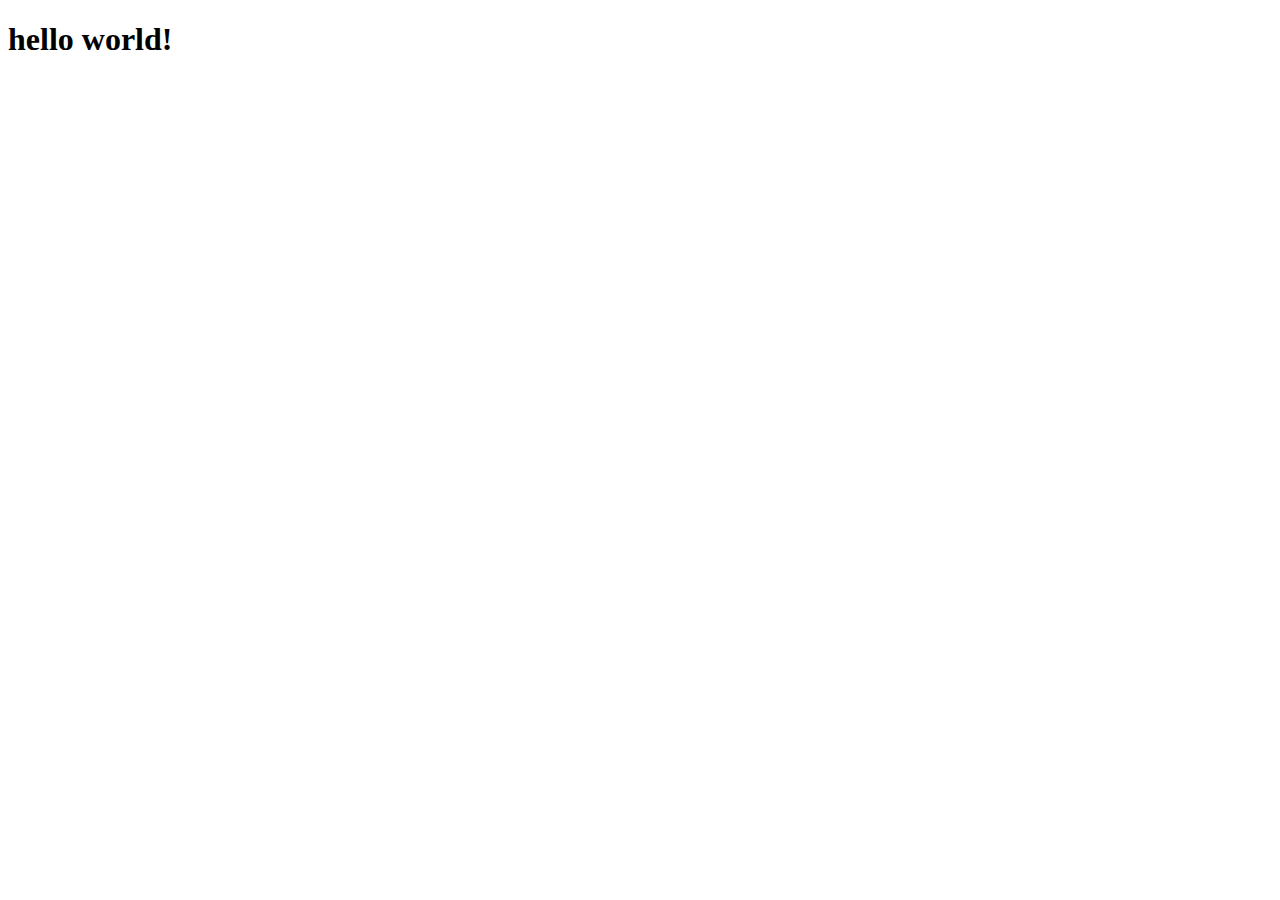
==== index.html @ 6561d4be "添加了一个index.html by bilijeans" ====
<!DOCTYPE html>
<html lang="en">
<head>
    <meta charset="UTF-8">
    <meta http-equiv="X-UA-Compatible" content="IE=edge">
    <meta name="viewport" content="width=device-width, initial-scale=1.0">
    <title>Document</title>
</head>
<body>
    <h1>hello world!</h1>
</body>
</html>
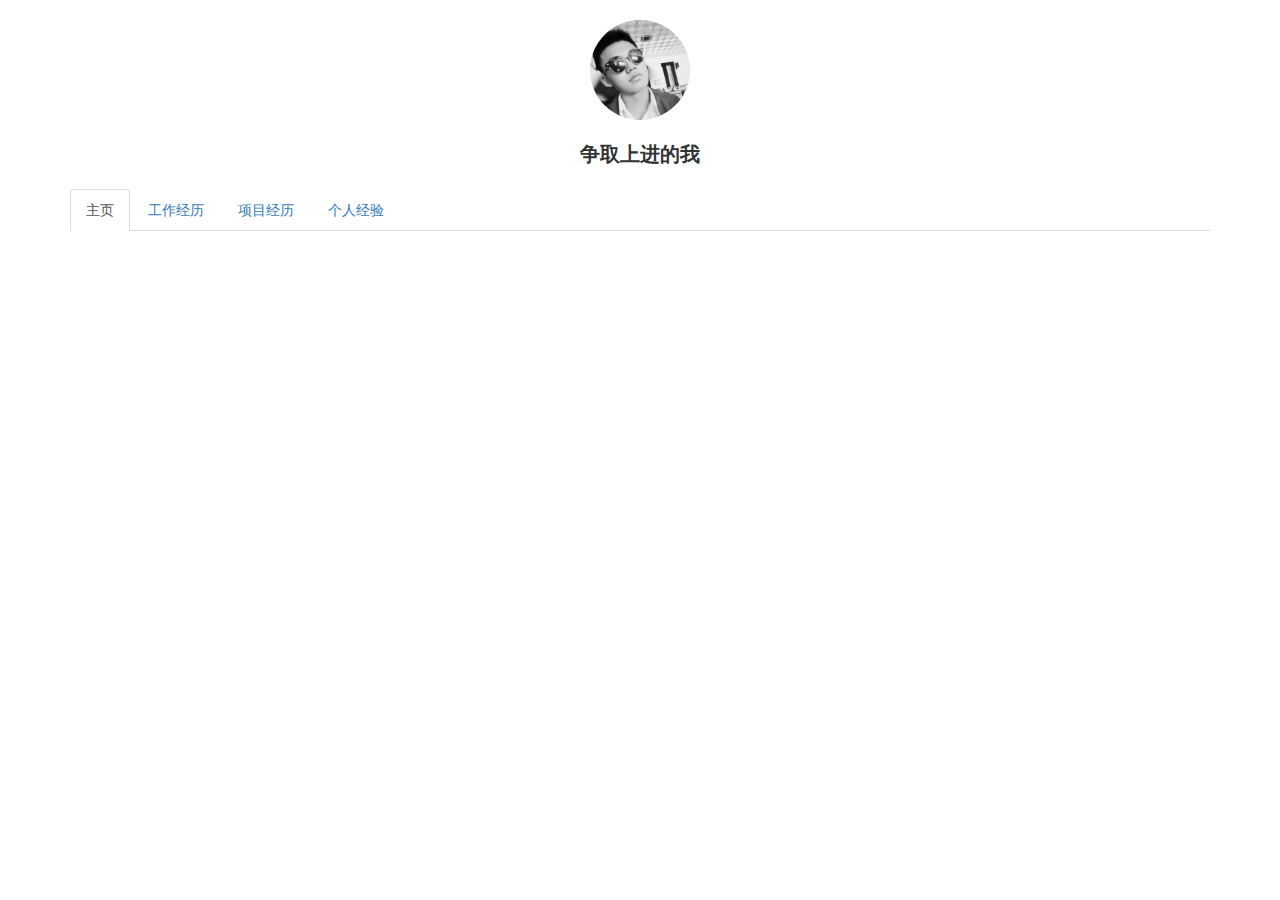
==== commit 49d0a0db: "修改了个人主页index.html 添加了bootstrap插件和jq插件，添加了images文件夹，增加了图片，增加了文字库fonts文件夹 by bilijeans" ====
--- a/index.html
+++ b/index.html
@@ -1,12 +1,93 @@
 <!DOCTYPE html>
 <html lang="en">
+
 <head>
     <meta charset="UTF-8">
     <meta http-equiv="X-UA-Compatible" content="IE=edge">
     <meta name="viewport" content="width=device-width, initial-scale=1.0">
+    <meta name="viewport" content="width=device-width, initial-scale=1">
     <title>Document</title>
+    <script src="./js/jquery-3.6.0.min.js"></script>
+    <script src="./js/bootstrap.min.js"></script>
+    <link rel="stylesheet" href="./css/bootstrap.min.css">
+    <style>
+        .u-info{
+            width: 150px;
+            margin: 20px auto;
+        }
+        .u-info .avatar-container {
+            width: 100px;
+            height: 100px;
+            border-radius: 999px;
+            overflow: hidden;
+            margin: 20px auto;
+        }
+
+        .u-info .avatar-self {
+            width: 100%;
+            height: 100%;
+            background: url(./images/u-avatar-new.jpg) no-repeat;
+            background-size: contain;
+        }
+        .u-info .u-name{
+            text-align: center;
+            font-size: 20px;
+            font-weight: bold;
+            
+            
+        }
+        .body{
+
+        }
+    </style>
 </head>
+
 <body>
-    <h1>hello world!</h1>
+    <div class="container">
+
+        <div class="visible-lg">
+            <div class="u-info">
+                <div class="avatar-container">
+                    <div class="avatar-self"></div>
+                </div>
+                <div class="u-name">
+                    <span>争取上进的我</span>
+                </div>
+            </div>
+
+            <div>
+
+                <!-- Nav tabs -->
+                <ul class="nav nav-tabs" role="tablist">
+                    <li role="presentation" class="active"><a href="#home" aria-controls="home" role="tab"
+                            data-toggle="tab">主页</a></li>
+                    <li role="presentation"><a href="#profile" aria-controls="profile" role="tab"
+                            data-toggle="tab">工作经历</a></li>
+                    <li role="presentation"><a href="#messages" aria-controls="messages" role="tab"
+                            data-toggle="tab">项目经历</a></li>
+                    <li role="presentation"><a href="#settings" aria-controls="settings" role="tab"
+                            data-toggle="tab">个人经验</a></li>
+                </ul>
+
+                <!-- Tab panes -->
+                <div class="tab-content">
+                    <div role="tabpanel" class="tab-pane active" id="home">
+
+                    </div>
+                    <div role="tabpanel" class="tab-pane" id="profile">...</div>
+                    <div role="tabpanel" class="tab-pane" id="messages">...</div>
+                    <div role="tabpanel" class="tab-pane" id="settings">...</div>
+                </div>
+
+            </div>
+        </div>
+    </div>
+    <script>
+        $('#myTabs a').click(function (e) {
+            e.preventDefault()
+            $(this).tab('show')
+        })
+    </script>
 </body>
+
 </html>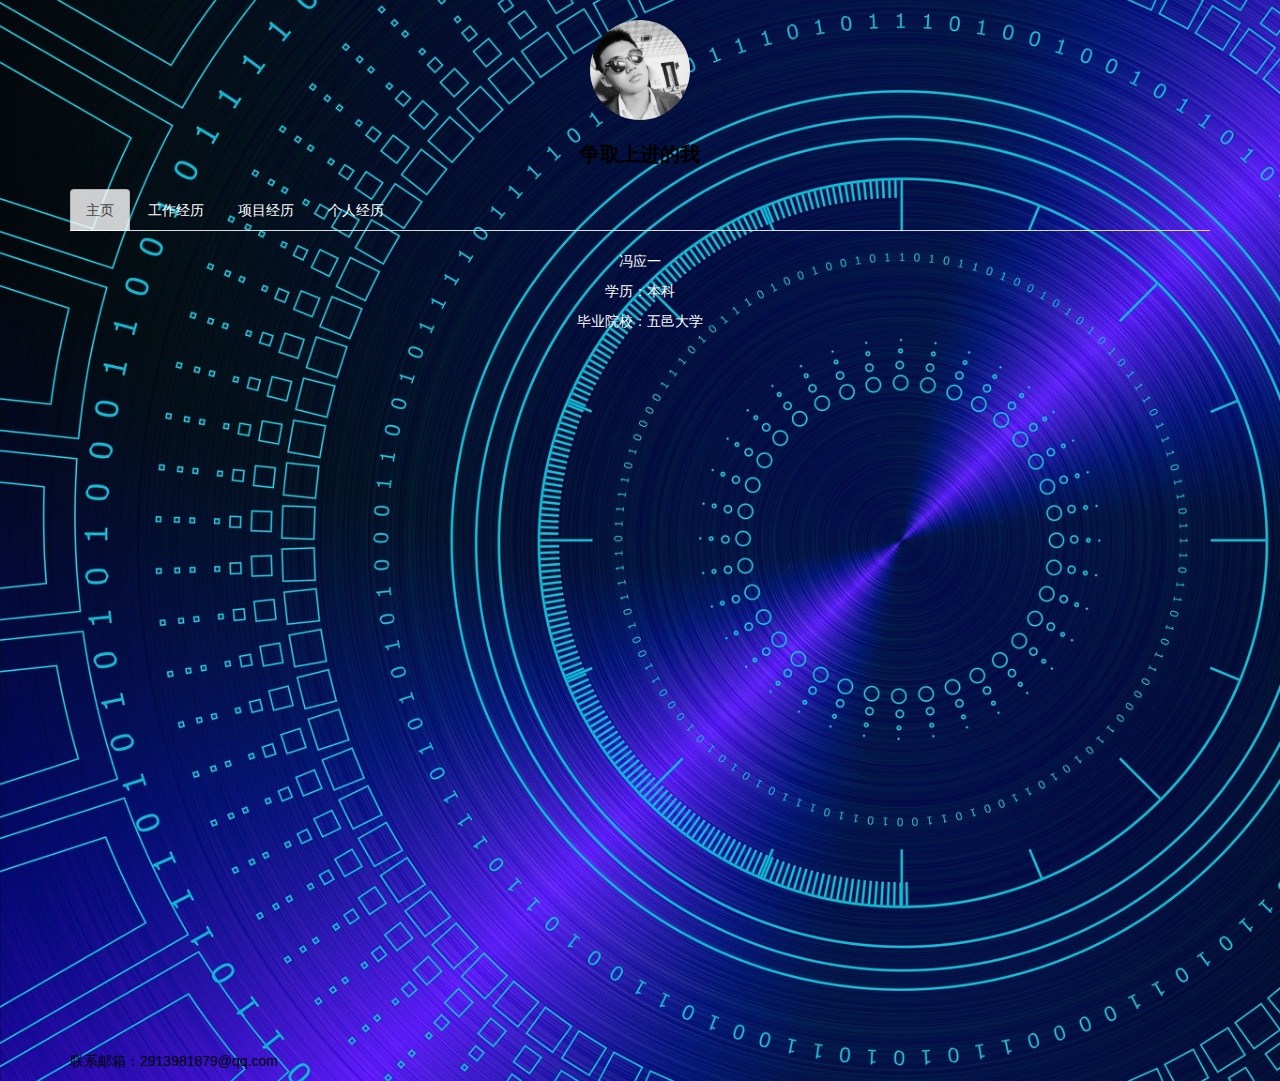
==== commit bcea32cc: "修改了个人主页index.html,添加了项目cloud-music-static和cloud-music-play by bilijeans" ====
--- a/index.html
+++ b/index.html
@@ -11,10 +11,23 @@
     <script src="./js/bootstrap.min.js"></script>
     <link rel="stylesheet" href="./css/bootstrap.min.css">
     <style>
-        .u-info{
+        *{
+            padding: 0;
+            margin: 0;
+            list-style: none;
+        }
+        body{
+            background: url(./images/background-img.jpg) no-repeat;
+            background-size: cover;
+        }
+        @media screen  {
+            
+        }
+        .u-info {
             width: 150px;
             margin: 20px auto;
         }
+
         .u-info .avatar-container {
             width: 100px;
             height: 100px;
@@ -29,35 +42,81 @@
             background: url(./images/u-avatar-new.jpg) no-repeat;
             background-size: contain;
         }
-        .u-info .u-name{
+
+        .u-info .u-name {
             text-align: center;
             font-size: 20px;
             font-weight: bold;
-            
-            
+
+
         }
-        .body{
 
+        .container {
+            color: black;
+        }
+
+        /* .container::before{
+            content: '';
+            position: absolute;
+            top: 0;
+            width: 100%;
+            height: 100%;
+            background-color: rgba(0, 0, 0, .3);
+        } */
+        .home-container {
+            text-align: center;
+        }
+
+        .nav li a {
+            color: white;
+        }
+
+        .nav li.active {
+            opacity: .8;
+        }
+
+        .tab-pane {
+            height: 800px;
+            color: white;
+            margin-top: 20px;
+        }
+        .tab-pane .project{
+            position: relative;
+            display: block;
+            width: 100%;
+        }
+
+        .tab-pane .project img{
+            width: 100%;
+            height: auto;
+        }
+        .tab-pane .project p{
+            position: absolute;
+            bottom: 0;
+            width: 100%;
+            padding: 10px;
+            margin: 0;
+            z-index: 999;
+            background-color: rgba(0, 0, 0, 0.699);
+        }
+        a{
+            color: white;
         }
     </style>
 </head>
 
 <body>
     <div class="container">
-
-        <div class="visible-lg">
-            <div class="u-info">
-                <div class="avatar-container">
-                    <div class="avatar-self"></div>
-                </div>
-                <div class="u-name">
-                    <span>争取上进的我</span>
-                </div>
+        <div class="u-info">
+            <div class="avatar-container">
+                <div class="avatar-self"></div>
             </div>
-
+            <div class="u-name">
+                <span>争取上进的我</span>
+            </div>
+        </div>
+        <div class="visible-lg visible-md visible-sm visible-xs">
             <div>
-
-                <!-- Nav tabs -->
                 <ul class="nav nav-tabs" role="tablist">
                     <li role="presentation" class="active"><a href="#home" aria-controls="home" role="tab"
                             data-toggle="tab">主页</a></li>
@@ -66,21 +125,54 @@
                     <li role="presentation"><a href="#messages" aria-controls="messages" role="tab"
                             data-toggle="tab">项目经历</a></li>
                     <li role="presentation"><a href="#settings" aria-controls="settings" role="tab"
-                            data-toggle="tab">个人经验</a></li>
+                            data-toggle="tab">个人经历</a></li>
                 </ul>
-
-                <!-- Tab panes -->
                 <div class="tab-content">
-                    <div role="tabpanel" class="tab-pane active" id="home">
-
+                    <div role="tabpanel" class="tab-pane active home-container" id="home">
+                        <p>冯应一</p>
+                        <p>学历：本科</p>
+                        <p>毕业院校：五邑大学</p>
                     </div>
-                    <div role="tabpanel" class="tab-pane" id="profile">...</div>
-                    <div role="tabpanel" class="tab-pane" id="messages">...</div>
+                    <div role="tabpanel" class="tab-pane" id="profile">
+                        <p><span>校内工作经历：</span>从读书到毕业，一直任职班内的班干，班长、学习委员、组织委员、宣传委员、体委……</p>
+                        <p><span>校外工作经历：</span> 
+                            家教：在凹凸个性教育公司任职半年；在雅乔教育机构任职1年 <br>
+                            其他工作：在奶茶店担任服务员一个半月；人口普查工作志愿者
+                        </p>
+                    </div>
+                    <div role="tabpanel" class="tab-pane" id="messages">
+                        <div class="row">
+                            <div class="col-lg-4 col-md-6 col-xs-12 col-sm-12">
+                                <div class="project">
+                                    <img src="./images/demo-163music.jpg">
+                                    <p class="info">网易云的静态页面</p>
+                                </div>
+                            </div>
+                            <div class="col-lg-4 col-md-6 col-xs-12 col-sm-12">
+                                <div class="project">
+                                    <img src="./images/demo-163music.jpg">
+                                    <p class="info">网易云的静态页面</p>
+                                </div>
+                            </div>
+                            <div class="col-lg-4 col-md-6 col-xs-12 col-sm-12 project-container">
+                                <a class="project" href="">
+                                    <img src="./images/demo-163music-songlist.jpg">
+                                    <p class="info">网易云推荐歌单播放页面</p>
+                                </a>
+                            </div>
+                        </div>
+                    </div>
                     <div role="tabpanel" class="tab-pane" id="settings">...</div>
                 </div>
-
             </div>
         </div>
+        <div class="visible-xs visible-sm">
+
+        </div>
+        <footer>
+            <p class="e-mail">联系邮箱：2913981879@qq.com</p>
+            <p class="wechat"></p>
+        </footer>
     </div>
     <script>
         $('#myTabs a').click(function (e) {
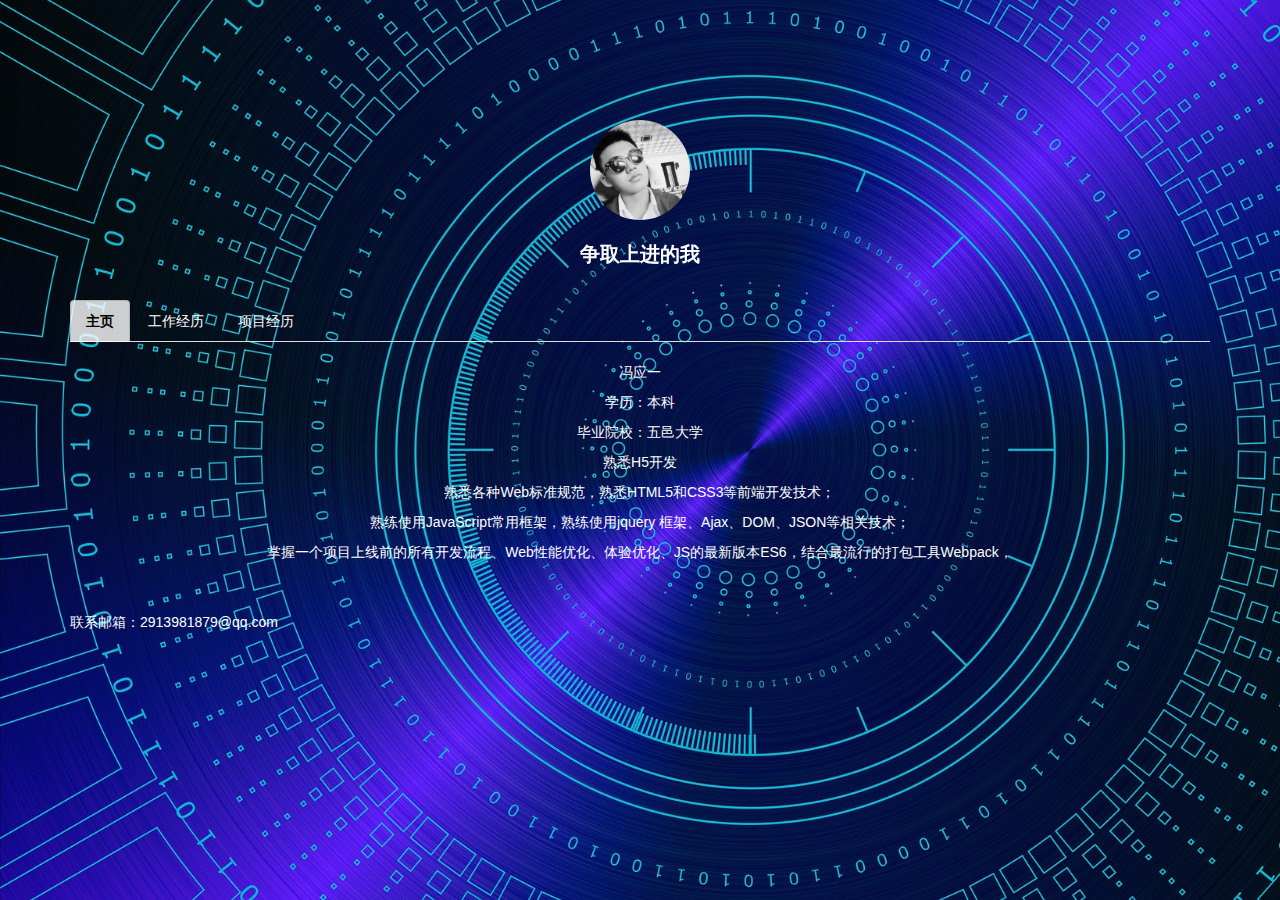
==== commit ee9306d1: "完成了对个人主页的编写，修改了项目play的内容，增加了css样式文件" ====
--- a/index.html
+++ b/index.html
@@ -10,99 +10,7 @@
     <script src="./js/jquery-3.6.0.min.js"></script>
     <script src="./js/bootstrap.min.js"></script>
     <link rel="stylesheet" href="./css/bootstrap.min.css">
-    <style>
-        *{
-            padding: 0;
-            margin: 0;
-            list-style: none;
-        }
-        body{
-            background: url(./images/background-img.jpg) no-repeat;
-            background-size: cover;
-        }
-        @media screen  {
-            
-        }
-        .u-info {
-            width: 150px;
-            margin: 20px auto;
-        }
-
-        .u-info .avatar-container {
-            width: 100px;
-            height: 100px;
-            border-radius: 999px;
-            overflow: hidden;
-            margin: 20px auto;
-        }
-
-        .u-info .avatar-self {
-            width: 100%;
-            height: 100%;
-            background: url(./images/u-avatar-new.jpg) no-repeat;
-            background-size: contain;
-        }
-
-        .u-info .u-name {
-            text-align: center;
-            font-size: 20px;
-            font-weight: bold;
-
-
-        }
-
-        .container {
-            color: black;
-        }
-
-        /* .container::before{
-            content: '';
-            position: absolute;
-            top: 0;
-            width: 100%;
-            height: 100%;
-            background-color: rgba(0, 0, 0, .3);
-        } */
-        .home-container {
-            text-align: center;
-        }
-
-        .nav li a {
-            color: white;
-        }
-
-        .nav li.active {
-            opacity: .8;
-        }
-
-        .tab-pane {
-            height: 800px;
-            color: white;
-            margin-top: 20px;
-        }
-        .tab-pane .project{
-            position: relative;
-            display: block;
-            width: 100%;
-        }
-
-        .tab-pane .project img{
-            width: 100%;
-            height: auto;
-        }
-        .tab-pane .project p{
-            position: absolute;
-            bottom: 0;
-            width: 100%;
-            padding: 10px;
-            margin: 0;
-            z-index: 999;
-            background-color: rgba(0, 0, 0, 0.699);
-        }
-        a{
-            color: white;
-        }
-    </style>
+    <link rel="stylesheet" href="./css/index.css">
 </head>
 
 <body>
@@ -115,7 +23,7 @@
                 <span>争取上进的我</span>
             </div>
         </div>
-        <div class="visible-lg visible-md visible-sm visible-xs">
+        <div class="visible-lg">
             <div>
                 <ul class="nav nav-tabs" role="tablist">
                     <li role="presentation" class="active"><a href="#home" aria-controls="home" role="tab"
@@ -124,50 +32,103 @@
                             data-toggle="tab">工作经历</a></li>
                     <li role="presentation"><a href="#messages" aria-controls="messages" role="tab"
                             data-toggle="tab">项目经历</a></li>
-                    <li role="presentation"><a href="#settings" aria-controls="settings" role="tab"
-                            data-toggle="tab">个人经历</a></li>
                 </ul>
                 <div class="tab-content">
                     <div role="tabpanel" class="tab-pane active home-container" id="home">
                         <p>冯应一</p>
                         <p>学历：本科</p>
                         <p>毕业院校：五邑大学</p>
+                        <p>熟悉H5开发</p>
+                        <p>熟悉各种Web标准规范，熟悉HTML5和CSS3等前端开发技术；</p>
+                        <p>熟练使用JavaScript常用框架，熟练使用jquery 框架、Ajax、DOM、JSON等相关技术；</p>
+                        <p>掌握一个项目上线前的所有开发流程、Web性能优化、体验优化、JS的最新版本ES6，结合最流行的打包工具Webpack，</p>
                     </div>
                     <div role="tabpanel" class="tab-pane" id="profile">
                         <p><span>校内工作经历：</span>从读书到毕业，一直任职班内的班干，班长、学习委员、组织委员、宣传委员、体委……</p>
-                        <p><span>校外工作经历：</span> 
+                        <p><span>校外工作经历：</span>
                             家教：在凹凸个性教育公司任职半年；在雅乔教育机构任职1年 <br>
                             其他工作：在奶茶店担任服务员一个半月；人口普查工作志愿者
                         </p>
                     </div>
                     <div role="tabpanel" class="tab-pane" id="messages">
                         <div class="row">
-                            <div class="col-lg-4 col-md-6 col-xs-12 col-sm-12">
-                                <div class="project">
+                            <div class="col-lg-4 col-md-6 col-xs-12 col-sm-12 project-container">
+                                <a class="project"
+                                    href="https://bilijeans.github.io/project-self/cloud-music-static/cloud-music-static-index.html">
                                     <img src="./images/demo-163music.jpg">
                                     <p class="info">网易云的静态页面</p>
-                                </div>
+                                </a>
                             </div>
-                            <div class="col-lg-4 col-md-6 col-xs-12 col-sm-12">
-                                <div class="project">
+                            <div class="col-lg-4 col-md-6 col-xs-12 col-sm-12 project-container">
+                                <a class="project"
+                                    href="https://bilijeans.github.io/project-self/cloud-music-static/cloud-music-static-index.html">
                                     <img src="./images/demo-163music.jpg">
                                     <p class="info">网易云的静态页面</p>
-                                </div>
+                                </a>
                             </div>
                             <div class="col-lg-4 col-md-6 col-xs-12 col-sm-12 project-container">
-                                <a class="project" href="">
+                                <a class="project"
+                                    href="https://bilijeans.github.io/project-self/cloud-music-play/cloud-music-play-index.html">
                                     <img src="./images/demo-163music-songlist.jpg">
                                     <p class="info">网易云推荐歌单播放页面</p>
                                 </a>
                             </div>
                         </div>
                     </div>
-                    <div role="tabpanel" class="tab-pane" id="settings">...</div>
                 </div>
             </div>
         </div>
-        <div class="visible-xs visible-sm">
-
+        <div class="hidden-lg">
+            <div class="left-nav">
+                <ul>
+                    <li class="btn active">主页</li>
+                    <li class="btn">工作经历</li>
+                    <li class="btn">项目经历</li>
+                </ul>
+            </div>
+            <ul class="job-container">
+                <li class="home active">
+                    <p>冯应一</p>
+                    <p>学历：本科</p>
+                    <p>毕业院校：五邑大学</p>
+                    <p>熟悉H5开发</p>
+                    <p>熟悉各种Web标准规范，熟悉HTML5和CSS3等前端开发技术；</p>
+                    <p>熟练使用JavaScript常用框架，熟练使用jquery 框架、Ajax、DOM、JSON等相关技术；</p>
+                    <p>掌握一个项目上线前的所有开发流程、Web性能优化、体验优化、JS的最新版本ES6，结合最流行的打包工具Webpack，</p>
+                </li>
+                <li class="work">
+                    <p><span>校内工作经历：</span>从读书到毕业，一直任职班内的班干，班长、学习委员、组织委员、宣传委员、体委……</p>
+                    <p><span>校外工作经历：</span>
+                        家教：在凹凸个性教育公司任职半年；在雅乔教育机构任职1年 <br>
+                        其他工作：在奶茶店担任服务员一个半月；人口普查工作志愿者
+                    </p>
+                </li>
+                <li class="project-self">
+                    <div class="row">
+                        <div class="col-lg-4 col-md-12 col-xs-12 col-sm-12 project-container">
+                            <a class="project"
+                                href="https://bilijeans.github.io/project-self/cloud-music-static/cloud-music-static-index.html">
+                                <img src="./images/demo-163music.jpg">
+                                <p class="info">网易云的静态页面</p>
+                            </a>
+                        </div>
+                        <div class="col-lg-4 col-md-6 col-xs-12 col-sm-12 project-container">
+                            <a class="project"
+                                href="https://bilijeans.github.io/project-self/cloud-music-static/cloud-music-static-index.html">
+                                <img src="./images/demo-163music.jpg">
+                                <p class="info">网易云的静态页面</p>
+                            </a>
+                        </div>
+                        <div class="col-lg-4 col-md-6 col-xs-12 col-sm-12 project-container">
+                            <a class="project"
+                                href="https://bilijeans.github.io/project-self/cloud-music-play/cloud-music-play-index.html">
+                                <img src="./images/demo-163music-songlist.jpg">
+                                <p class="info">网易云推荐歌单播放页面</p>
+                            </a>
+                        </div>
+                    </div>
+                </li>
+            </ul>
         </div>
         <footer>
             <p class="e-mail">联系邮箱：2913981879@qq.com</p>
@@ -175,10 +136,40 @@
         </footer>
     </div>
     <script>
-        $('#myTabs a').click(function (e) {
-            e.preventDefault()
-            $(this).tab('show')
+        $(function () {
+            $('#myTabs a').click(function (e) {
+                e.preventDefault()
+                $(this).tab('show')
+            })
+            let li = $('.hidden-lg .job-container li')
+            let nav = $('.hidden-lg .left-nav li')
+            let index = 0
+            $('.hidden-lg .left-nav').on('click', 'li', (e) => {
+                for (let i = 0; i < nav.length; i++) {
+                    if (e.target == nav[i]) {
+                        index = i
+                        break
+                    }
+                }
+                $(e.target).siblings().removeClass('active')
+                $(e.target).addClass('active')
+                render()
+            })
+            function render() {
+                for (let i = 0; i < li.length; i++) {
+                    li.eq(i).removeClass('active')
+                    if (index == i) {
+                        li.eq(i).addClass('active')
+                    }
+                }
+                if (index == 2) {
+                    $('.u-info').hide()
+                } else {
+                    $('.u-info').show()
+                }
+            }
         })
+
     </script>
 </body>
 
--- a/css/index.css
+++ b/css/index.css
@@ -0,0 +1,151 @@
+*{
+    padding: 0;
+    margin: 0;
+    list-style: none;
+}
+body{
+    background: url(../images/background-img.jpg) no-repeat;
+    background-size: cover;
+    background-attachment:fixed
+}
+.u-info {
+    position: fixed;
+    top: 100px;
+    left: 0;
+    right: 0;
+    width: 150px;
+    margin: auto;
+}
+
+.u-info .avatar-container {
+    width: 100px;
+    height: 100px;
+    border-radius: 999px;
+    overflow: hidden;
+    margin: 20px auto;
+}
+
+.u-info .avatar-self {
+    width: 100%;
+    height: 100%;
+    background: url(../images/u-avatar-new.jpg) no-repeat;
+    background-size: contain;
+}
+
+.u-info .u-name {
+    text-align: center;
+    font-size: 20px;
+    font-weight: bold;
+    color: white;
+
+}
+
+.container {
+    color: black;
+    margin-top: 300px;
+}
+
+/* .container::before{
+    content: '';
+    position: absolute;
+    top: 0;
+    width: 100%;
+    height: 100%;
+    background-color: rgba(0, 0, 0, .3);
+} */
+.home-container {
+    text-align: center;
+}
+
+.nav li a {
+    color: white;
+}
+.nav li:hover a{
+    color: white;
+    background-color: rgb(93, 93, 255);
+}
+
+.nav li.active {
+    opacity: .8;
+
+}
+.nav li.active a{
+    font-weight: bold;
+    color: black;
+}
+.tab-pane {
+    color: white;
+    margin-top: 20px;
+
+}
+.tab-pane .project{
+    position: relative;
+    display: block;
+    width: 100%;
+    color: white;
+}
+.tab-pane  .project-container{
+    margin-bottom: 20px;
+}
+
+.tab-pane .project img{
+    width: 100%;
+    height: auto;
+}
+.tab-pane .project p{
+    position: absolute;
+    bottom: 0;
+    width: 100%;
+    padding: 10px;
+    margin: 0;
+    z-index: 999;
+    background-color: rgba(0, 0, 0, 0.699);
+}
+footer{
+    margin-top: 50px;
+    color: white;
+}
+
+.left-nav{
+    position: fixed;
+    right: 20px;
+    top: 50px;
+}
+.hidden-lg{
+    color: white;
+    text-align: center;
+}
+.left-nav ul{
+    display: flex;
+    flex-direction: column;
+}
+.hidden-lg .job-container li{
+    display: none;
+}
+.hidden-lg .job-container li.active{
+    display: block;
+}
+.job-container .project-self{
+    position: relative;
+    display: block;
+    width: 90%;
+    color: white;
+    margin-top: -200px;
+}
+.job-container  .project-container{
+    margin-bottom: 20px;
+}
+
+.job-container .project img{
+    width: 100%;
+    height: auto;
+}
+.job-container .project p{
+    position: absolute;
+    bottom: 0;
+    width: 100%;
+    padding: 10px;
+    margin: 0;
+    z-index: 999;
+    background-color: rgba(0, 0, 0, 0.699);
+}